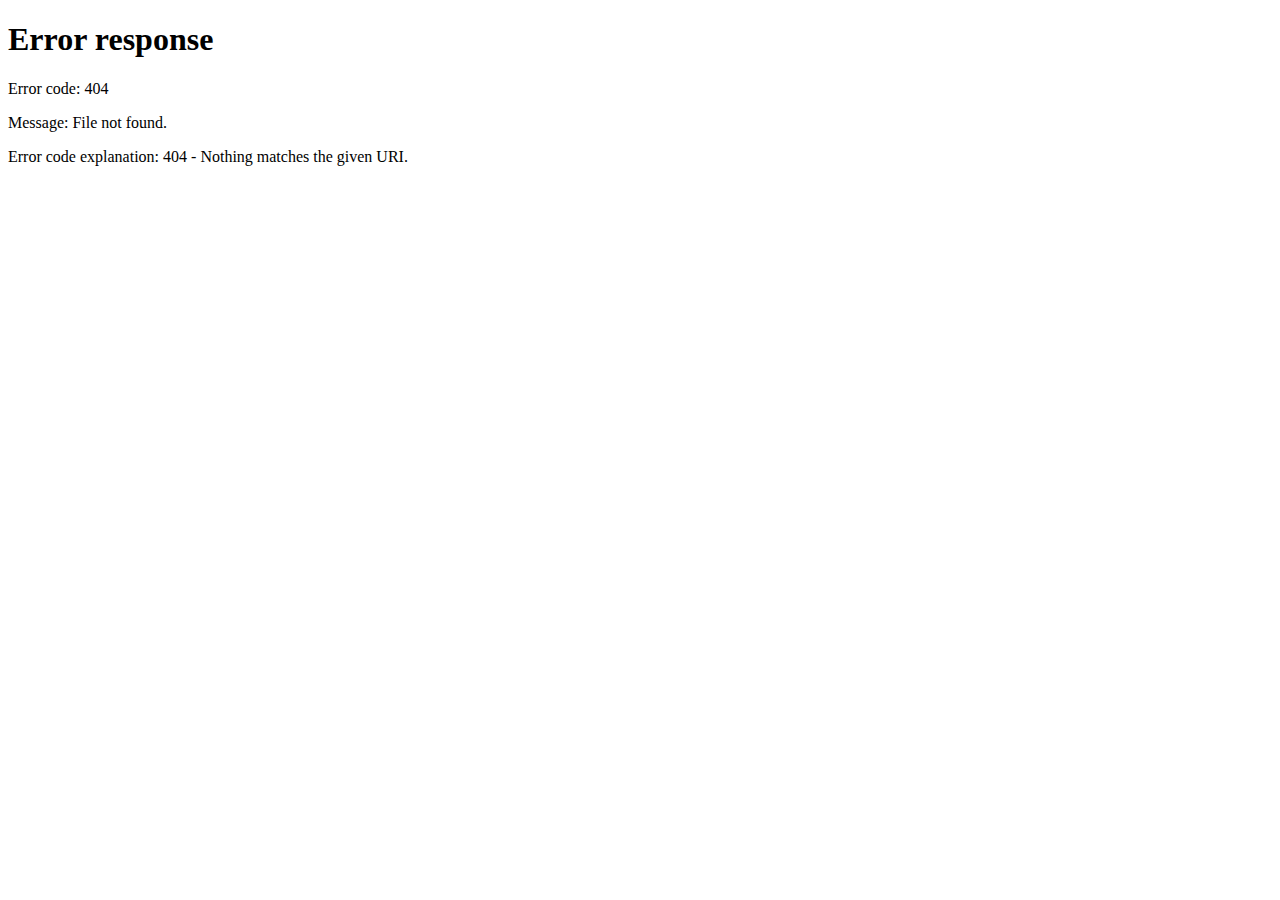
==== index.html @ ef1f960c "Add files via upload" ====
<!DOCTYPE html>
<html lang="en">
<head>
    <meta charset="UTF-8">
    <meta name="viewport" content="width=device-width, initial-scale=1.0">
    <title>Special Day</title>
    <link rel="stylesheet" href="css/style.css">
    <script src="https://code.jquery.com/jquery-3.7.1.min.js" integrity="sha256-/JqT3SQfawRcv/BIHPThkBvs0OEvtFFmqPF/lYI/Cxo=" crossorigin="anonymous"></script>
</head>
<body>
    <!-- header section start -->
     <header>

        <input type="checkbox" name="" id="toggler">
        <label for="toggler" class="bars">≡</label>

        <a href="#" class="logo">Happy<span>Birthday.</span></a>
        <nav class="navbar">
            <a href="#">Home</a>
            <a href="./page/courses.html">Poem</a>
        </nav>
        
        <div class="icons">
            <a href="./page/login.html" class="icon-3"><img src="img/user-2.png" onmouseover="this.src='img/user-1.png'" onmouseout="this.src='img/user-2.png'" alt=""></a>
            <div id="username-display" class="username-display">
                <span id="user"></span>
            </div>
        </div>

     </header>
    <!-- header section end -->

    <!-- Home section start -->
     <section class="home" id="home">

        <div class="content">
            <h3>Happy Birthday</h3>
            <span>On your special day</span>
            <p>I wish you all the happiness and love that your heart can hold. Thank you for being you, and for filling my life with endless joy. Here’s to another year of love and laughter!</p>
            <a href="#about" class="btn">Show More love</a>
        </div>

     </section>
    <!-- Home section end -->

    <!-- About section start -->
     <section class="about" id="about">
        <h1 class="heading"> For <span> You </span></h1>
        <div class="row">

            <div class="video-container">
                <video src="./img/about-video.mp4" loop autoplay muted></video>
                <h3>Best Person Ever</h3>
            </div>

            <div class="content">
                <h3>To My Girlfriend</h3>
                <p>Happy Birthday to the one who makes my world brighter with every smile and fills my heart with boundless love. On this special day, I want you to know just how much you mean to me. Your kindness, strength, and beautiful spirit are just a few of the countless reasons I fall deeper in love with you every day. You are my partner, my confidant, and my greatest blessing, and I’m endlessly grateful to have you by my side through every moment of life.</p>
                <p>As you celebrate another year of your amazing life, I hope you are surrounded by all the love and joy you bring to those around you. May this year bring you closer to your dreams and fill your days with happiness, laughter, and unforgettable moments. I’m so lucky to share this journey with you, and I can’t wait to create even more memories together. Happy Birthday, my love—here’s to many more beautiful years to come.</p>
            </div>

        </div>
     </section>
    <!-- About section end -->

    
<!-- Product section start -->
<section class="product" id="Product">

    <h1 class="heading">Best <span>Moment</span></h1>
    <div class="box-container"> 

        <div class="box">
            <div class="image">
                <img src="../img/momen-1.jpg" alt="">
            </div>
        </div>

        <div class="box">
            <div class="image">
                <img src="../img/moment-2.jpg" alt="">
            </div>
        </div>

        <div class="box">
            <div class="image">
                <img src="../img/momen-3.jpg" alt="">
            </div>
        </div>

        <div class="box">
            <div class="image">
                <img src="../img/momen-4.jpg" alt="">
            </div>
        </div>

        <div class="box">
            <div class="image">
                <img src="../img/momen-5.jpg" alt="">
            </div>
        </div>

        <div class="box">
            <div class="image">
                <img src="../img/momen-6.jpg" alt="">
            </div>
        </div>

        <div class="box">
            <div class="image">
                <img src="../img/momen-7.jpg" alt="">
            </div>
        </div>

        <div class="box">
            <div class="image">
                <img src="../img/momen-8.jpg" alt="">
            </div>
        </div>

        <div class="box">
            <div class="image">
                <img src="../img/momen-9.jpg" alt="">
            </div>
        </div>

    </div>

</section>
<!-- Product section end -->


<!-- Rahasia section start -->
<section class="rahasia" id="rahasia">
    <div class="content">
        <h3>Pesan Rahasia</h3>
        <p>Ini pesan rahasia yang aku gak berani buat ungkapin,intinya aku bersyukur banget bisa dapet perempuan cantik kaya mita, aku gak pernah nyangka orang kaya aku bakal ada yang nerima.</p>
        <p>Dan hal yang paling pengen aku sampaiin adalah aku gak tau sehebat apa atau sekaya apa aku nanti tapi aku akan berusaha keras agar suatu saat nanti kita bisa terikat janji abadi</p>
    </div>
</section>
<!-- Rahasia section end -->


    <!-- Footer section start -->
    <section class="footer" id="footer">

        <div class="credit"> Created by <span> Muhammad Hanif Ibrahim </span> | on August 2024 </div>

    </section>
    <!-- Footer section end -->


    <script src="./js/main.js"></script>
    <script src="./js/login.js"></script>
    <script>
        // Ambil username dari localStorage
        var username = localStorage.getItem("username");
        
        // Tampilkan username di halaman
        if (username) {
            document.getElementById("user").textContent = username;
        } else {
            // Jika username tidak ada, kembali ke halaman login
            window.location.href = "../login.html";
        }
    </script>
</body>
</html>
---- css/style.css ----
*{
    margin: 0; padding: 0;
    box-sizing: border-box;
    font-family: Verdana, Geneva, Tahoma, sans-serif;
    outline: none;
    border: none;
    text-decoration: none;
    text-transform: capitalize;
    transition: .2s linear;
}

html{
    font-size: 62.5%;
    scroll-behavior: smooth;
    scroll-padding-top: 6rem;
    overflow-x: hidden;
}

section{
    padding: 2rem 9%;
}

.username-display {
    border: 1px solid #ccc;
    padding: 10px;
    border-radius: 5px;
    text-align: center;
}




/* Heading : css start */
.heading{
    text-align: center;
    font-size: 4rem;
    color: #FFF0F5;
    padding: 1rem;
    margin: 2rem o;
    background: #ff7799;
}

.heading span{
    color: #FFD1DA;
}
/* Heading : css end */



/* button : css start */
.btn{
    display: inline-block;
    margin-top: 1rem;
    border-radius: 5rem;
    background: #393E46;
    color: white;
    padding: .9rem 3.5rem;
    font-size: 1.5rem;
}

.btn:hover{
    background: #ff7799;
    color: white;
}
/* button : css end */



/* header : css start*/
header{
    position: fixed;
    top: 0; right: 0;left: 0;
    background: white;
    display: flex;
    align-items: center;
    justify-content: space-between;
    box-shadow: 0 .5rem 1rem rgba(0,0,0,0.1);
    padding: 2rem 9%;
    z-index: 1000;
}

.icons{
    display: flex;
}

.icons img{
    width: 20px;
}

header .logo{
    font-size: medium;
    color: #222831;
    font-weight: bolder;
}

header .logo span{
    color: #FBA1B7;
}

header .navbar a{
    font-size: 2rem;
    padding: 0 1.5rem;
    color: #393E46;
}

header .navbar a:hover{
    color: #FBA1B7;
}

header .icons a{
    font-size: 2.5rem;
    color: #222831;
    margin-left: 1.5rem;
}

header #toggler{
    display: none;
}

header .bars{
    font-size: 2.5rem;
    color: #393E46;
    border-radius: .5rem;
    padding: .5rem 1rem;
    border: .1rem solid rgba(0,0,0,0.3);
    display: none;
}
/* header : css end */



/* Home section : css start */
.home{
    display: flex;
    align-items: center;
    min-height: 100vh;
    background: url(../img/bg-home.jpg) no-repeat;
    background-size: cover;
    background-position: center;
}

.home .content{
    max-width: 50rem;
}

.home .content h3{
    font-size: 5rem;
    color: black;
}

.home .content span{
    font-size: 2.5rem;
    color: white;
    padding: 1rem 0;
    line-height: 1.5;
}

.home .content p{
    font-size: 1.5rem;
    color: black;
    padding: 1rem 0;
    line-height: 1.5;
}
/* Home section : css end */



/* About section : css start */
.about .row{
    display: flex;
    flex-wrap: wrap;
    gap: 2rem;
    align-items: center;
    padding: 2rem 0;
    padding-bottom: 3rem;
}

.about .row .video-container{
    flex: 1 1 40rem;
    position: relative;
}

.about .row .video-container video{
    width: 100%;
    border: 1.5rem solid #EEEEEE;
    border-radius: .5rem;
    box-shadow: 0 .5rem 1rem rgba(0,0,0,0.1);
    height: 100%;
    object-fit: cover;
}

.about .row .video-container h3{
    position: absolute;
    top: 50%;
    font-size: 3rem;
    background: #EEEEEE;
    width: 100%;
    padding: 1rem 2rem;
    text-align: center;
    mix-blend-mode: screen;
}

.about .row .content{
    flex: 1 1 40rem;
}

.about .row .content h3{
    font-size: 3rem;
    color: #393E46;
}

.about .row .content p{
    font-size: 1.5rem;
    color: #999;
    padding: .5rem;
    padding-top: 1rem 0;
    line-height: 1.5;
}
/* About section : css end */



/* Contact section : css start */
.contact .row{
    display: flex;
    flex-wrap: wrap-reverse;
}

.contact .row form{
    flex: 1 1 40rem;
    padding: 2rem 2.5rem;
    box-shadow: 0 .5rem 1.5rem rgba(0,0,0,0.1);
    border: .1rem solid rgba(0,0,0,0.1);
    border-radius: .5rem;
    background: #EEEEEE;
}

.contact .row form .box{
    padding: 1rem;
    font-size: 1.5rem;
    color: #393E46;
    text-transform: none;
    border: .1rem solid rgba(0,0,0,0.1);
    border-radius: .5rem;
    margin: .5rem 0;
    width: 100%;
}

.contact .row form .box:focus{
    border-color: #00ADB5;
}

.contact .row form textarea{
    height: 15rem;
    resize: none;
}

.contact .row .image{
    flex: 1 1 40rem;
}

.contact .row .image{
    width: 100%;
}

.contact img{
    width: 400px;
}
/* Contact section : css end */



/* Courses section : css start */

.product .box-container{
    display: flex;
    flex-wrap: wrap;
    gap: 1.5rem;
    margin-top: 1rem;
}

.product .box-container .box{
    flex: 1 1 30rem;
    box-shadow: 0 .5 1.5rem rgba(0,0,0,0.1);
    border-radius: .5rem;
    border: .1rem solid rgba(0,0,0,0.1);
    position: relative;
}

.product .box-container .box .discount{
    position: absolute;
    top: 1rem; left: 1rem;
    padding: .7rem 1rem;
    font-size: 2rem;
    color: #9EC8B9;
    background: #1B4242;
    border-radius: .5rem;
    z-index: 1;
}

.product .box-container .box .image{
    position: relative;
    text-align: center;
    padding: 2rem;
    overflow: hidden;
}

.product .box-container .box .image img{
    height: 25rem;
    border-radius: .5rem;
}

.product .box-container .box:hover .image img{
    transform: scale(1.1);
}

.product .box-container .box .image .icon{
    display: flex;
    bottom: -7rem; left: 0; right: 0;
    position: absolute;
}

.product .box-container .box:hover .image .icon{
    bottom: 0;
}

.product .box-container .box .image .icon button{
    height: 5rem;
    line-height: 5rem;
    font-size: 2rem;
    width: 100%;
    background: #1B4242;
    color: white;padding: 0;
}

.product .box-container .box .image .icon a{
    height: 5rem;
    line-height: 5rem;
    font-size: 2rem;
    width: 100%;
    background: #1B4242;
    color: white;
    padding: 0;
}

.product .box-container .box .image .icon a:hover{
    background: #9EC8B9;
}

.product .box-container .box .image .icon button:hover{
    background: #9EC8B9;
}


.product .box-container .box .content{
    padding: 2rem;
    text-align: center;
}

.product .box-container .box .content h3{
    font-size: 2.5rem;
    color: #393E46;
}

.product .box-container .box .content .price{
    font-size: 2.5rem;
    color: #9EC8B9;
    font-weight: bolder;
    padding-top: 1rem;
}

.product .box-container .box .content span{
    font-size: 1.5rem;
    color: #393E46;
    font-weight: lighter;
    text-decoration: line-through
}
/* Courses section : css end */

/* Footer section : css start */
.footer .box-container{
    display: flex;
    flex-wrap: wrap;
    gap: 1.5rem;
}

.footer .box-container .box{
    flex: 1 1 25rem;
}

.footer .box-container .box h3{
    color: #393E46;
    font-size: 2.5rem;
    padding: 1rem 0;
}

.footer .box-container .box a{
    display: block;
    color: #999;
    font-size: 1.5rem;
    padding: 1rem 0;
}

.footer .box-container .box a:hover{
    color: #9EC8B9;
    text-decoration: underline;
}

.footer .credit{
    text-align: center;
    padding: 1.5rem;
    margin-top: 1.5rem;
    padding-top: 2.5rem;
    font-size: 2rem;
    color: #222831;
    border-top: .1rem solid rgba(0,0,0,0.1);
}

.footer .credit span{
    color: #ff7799;
}
/* Footer section : css end */



/* Review section : css start */
.review .container {
    max-width: 600px;
    margin: 50px auto;
    background-color: #fff;
    padding: 20px;
    border-radius: 8px;
    box-shadow: 0 0 10px rgba(0, 0, 0, 0.1);
}

.review h1 {
    text-align: center;
    color: #333;
}

.review .comment-form {
    display: flex;
    flex-direction: column;
    margin-bottom: 20px;
}

.review #commentInput {
    width: 100%;
    padding: 10px;
    margin-bottom: 10px;
    border-radius: 5px;
    border: 1px solid #ddd;
}

.review .rating-input {
    display: flex;
    align-items: center;
    margin-bottom: 10px;
}

.review .rating-input span {
    margin-right: 10px;
}

.review .comment-form button {
    padding: 10px;
    border: none;
    border-radius: 5px;
    background-color: #007BFF;
    color: white;
    cursor: pointer;
    transition: background-color 0.3s;
}

.review .comment-form button:hover {
    background-color: #0056b3;
}

.review .comments-container {
    border-top: 1px solid #ddd;
    padding-top: 20px;
}

.review .comment {
    background-color: #f9f9f9;
    border: 1px solid #ddd;
    border-radius: 5px;
    padding: 10px;
    margin-bottom: 10px;
}

.review .star {
    color: gold;
}

.review .comment-rating {
    font-weight: bold;
    color: #007BFF;
    margin-bottom: 10px;
}

.review .user {
    display: flex;
    align-items: center;
    margin-top: 10px;
}

.review .user img {
    width: 50px;
    height: 50px;
    border-radius: 50%;
    margin-right: 10px;
}

.review .user-info h3 {
    margin: 0;
}

.review .user-info span {
    color: #888;
}

.review .comment-actions {
    display: flex;
    justify-content: flex-end;
    margin-top: 10px;
}

.review .comment-actions button {
    padding: 5px 10px;
    border: none;
    border-radius: 5px;
    cursor: pointer;
    margin-left: 10px;
}

.review .comment-actions .edit-button {
    background-color: #28a745;
    color: white;
}

.review .comment-actions .delete-button {
    background-color: #dc3545;
    color: white;
}

.review .review .box-container{
    display: flex;
    flex-wrap: wrap;
    gap: 1.5rem;
}

.review .box-container .box{
    flex: 1 1 30rem;
    box-shadow: 0 .5rem 1.5rem rgba(0,0,0,0.1);
    border-radius: .5rem;
    padding: 3rem 2rem;
    position: relative;
}

.review .box-container .box .user{
    display: flex;
    align-items: center;
    padding-top: 2rem;
}

.review .box-container .box .user img{
    height: 6rem;
    width: 6rem;
    border-radius: 50%;
    object-fit: cover;
    margin-right: 1rem;
}

.review .box-container .box .user h3{
    font-size: 2rem;
    color: #393E46;
}

.review .box-container .box span{
    font-size: 1.5rem;
    color: #999;
}

.review .box-container .box p{
    color: #999;
    font-size: 1.5rem;
    line-height: 1.5;
    padding-top: 2rem;
}
/* Review section : css end */



/* Material section : css start */
.material .box-container {
    display: flex;
    flex-wrap: wrap;
    justify-content: center;
    gap: 20px;
    padding: 20px;
}

.material .box-container .box {
    background-color: #fff;
    border: 1px solid #ddd;
    border-radius: 8px;
    box-shadow: 0 0 10px rgba(0, 0, 0, 0.1);
    max-width: 300px;
    padding: 20px;
    text-align: center;
    transition: transform 0.3s, box-shadow 0.3s;
}

.material .box-container .box:hover {
    transform: translateY(-10px);
    box-shadow: 0 10px 20px rgba(0, 0, 0, 0.2);
}

.material .box-container .box h2 {
    color: #333;
    font-size: 1.5em;
    margin-bottom: 10px;
}

.material .box-container .box p {
    color: #555;
    line-height: 1.6;
}
/* Material section : css end */



/* Exercise section : css start */
.material-box{
    display: flex;
    justify-content: center;
}

.exercise .box-container {
    background-color: #fff;
    border: 1px solid #ddd;
    border-radius: 8px;
    box-shadow: 0 0 10px rgba(0, 0, 0, 0.1);
    padding: 20px;
    max-width: 500px;
    width: 100%;
}

.exercise .box-container .question {
    margin-bottom: 20px;
}

.exercise .box-container .question p {
    font-size: 1.2em;
    color: #333;
}

.exercise .box-container .question .choices {
    list-style-type: none;
    padding: 0;
    margin: 10px 0 0;
}

.exercise .box-container .question .choices li {
    margin-bottom: 10px;
}

.exercise .box-container .question .choices input[type="radio"] {
    margin-right: 10px;
}

.exercise .box-container .submit-button {
    background-color: #007bff;
    color: #fff;
    border: none;
    border-radius: 4px;
    padding: 10px 20px;
    cursor: pointer;
    font-size: 1em;
    transition: background-color 0.3s;
}

.exercise .box-container .submit-button:hover {
    background-color: #0056b3;
}

.exercise .box-container #results {
    margin-top: 20px;
    font-size: 1.5em;
    color: #333;
    text-align: center;
}
/* Exercise section : css end */



/* Material section : css start */
.material .box-container .box img{
    width: 100%;
}
/* Material section : css end */



/* Login & Register section : css start */

.login{
    display: flex;
    align-items: center;
    min-height: 100vh;
    background: #ff7799 no-repeat;
    background-size: cover;
    justify-content: center;
}

  
.login .container {
    display: flex;
    background-color: #fff;
    border-radius: 1rem;
    overflow: hidden;
    box-shadow: 0 0 10px rgba(0, 0, 0, 0.1);
    margin-inline: 2rem;
}
  
.login .container img {
    width: 35rem;
    height: 45rem;
    object-fit: cover;
    object-position: bottom;
    border-radius: 10px;
}
  
.login .container form {
    display: grid;
    place-content: center;
    row-gap: 1rem;
    padding: 5rem;
}

.login .container form .header-text {
    font-weight: 500;
    padding-bottom: 10px;
}
  
.login .container form .input-group {
    display: grid;
    row-gap: 2rem;
}
  
.login .container form .input-group input {
    padding: 0.5rem 1rem;
    border-radius: 4px;
    background-color: #f5f5f5;
}
  
.login .container form p a {
    color: #00ADB5;
    font-weight: 500;
    text-decoration: none;
    border-radius: 10px;
}

.error{
    color: red;
}

.comment-section{
    display: block;
}

.comment-fix{
    display: flex;
    justify-content: center;
}
  
/* Login & Register section : css start */

/* Rahasia section : css start */
.rahasia{
    color: white;
    top: 50%;
    font-size: 2rem;
    background: white;
    width: 100%;
    padding: 1rem 2rem;
    text-align: center;
}
/* Rahasia section : css end */


/* media queries */
@media (max-width:991px) {
    html{
        font-size: 55%;
    }

    header{
        padding: 2rem;
    }

    section{
        padding: 2rem;
    }

    .home{
        background-position: top;
    }
}

@media (max-width:768px) {
    header .bars{
        display: block;
    }

    header .navbar{
        position: absolute;
        top: 100%; left: 0; right: 0;
        background: white;
        border-top: .1rem solid rgba(0,0,0,0.1);
        clip-path: polygon(0 0, 100% 0, 100% 0, 0 0);
    }

    header #toggler:checked ~ .navbar{
        clip-path: polygon(0 0, 100% 0, 100% 100%, 0 100%);
    }

    header .navbar a{
        margin: 1.5rem;
        padding: 1.5rem;
        border: .1rem solid rgba(0,0,0,0.1);
        display: block;
        background: white;
    }

    .home .content h3{
        font-size: 4.5rem;
    }

    .home .content span{
        font-size: 2rem;
    }

    .heading{
        font-size: 3rem;
    }

    .contact .image{
        display: flex;
        justify-content: center;
    }

    .contact img{
        width: 300px;
    }

    .login .container {
        display: block;
        margin-inline: 1rem;
        width: 400px;
      }
    
      .login .container img {
        width: 100%;
        height: 15rem;
      }
    
      .login .container form {
        padding: 5rem;
      }
    
}
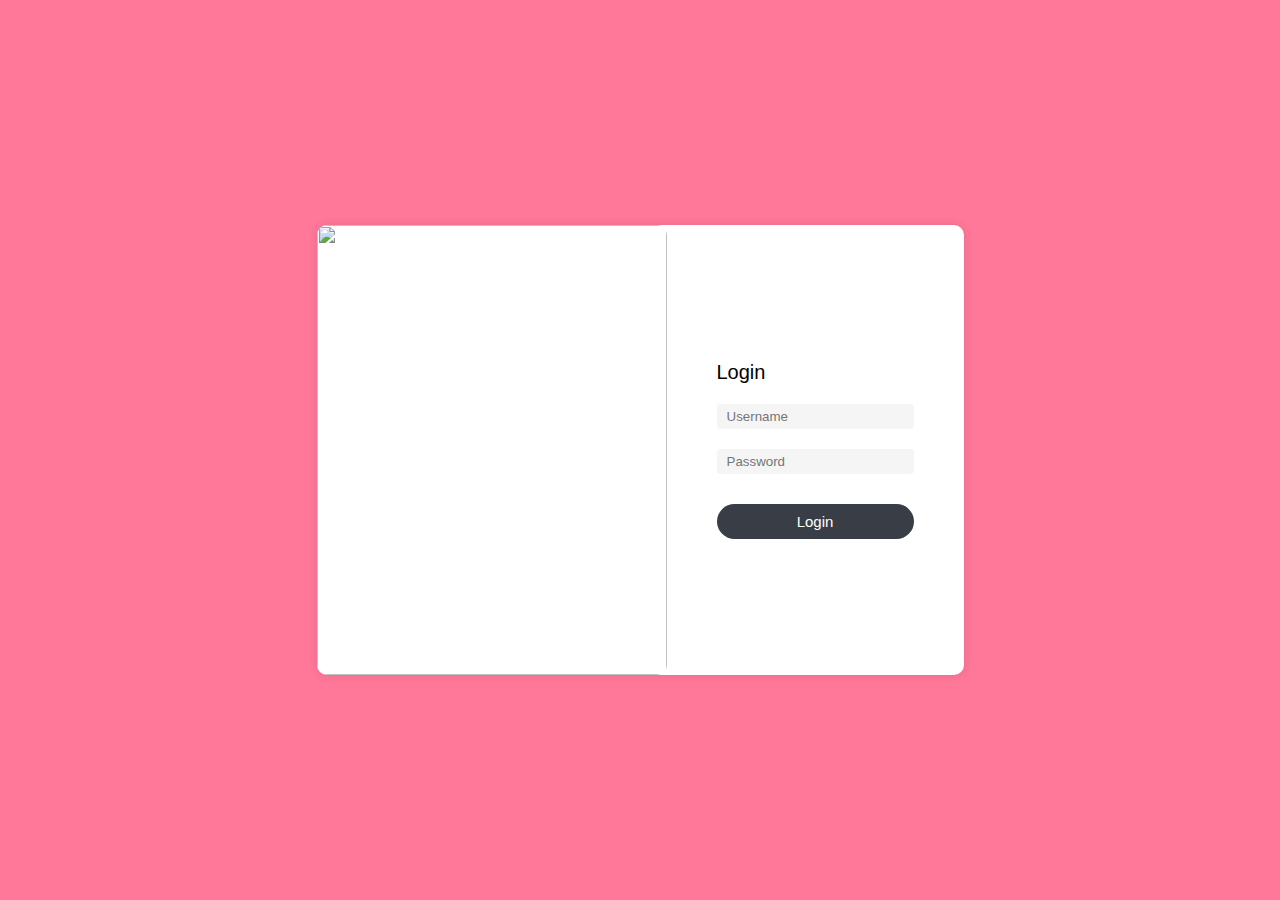
==== commit d986b5c8: "Update index.html" ====
--- a/index.html
+++ b/index.html
@@ -161,8 +161,8 @@
             document.getElementById("user").textContent = username;
         } else {
             // Jika username tidak ada, kembali ke halaman login
-            window.location.href = "../login.html";
+            window.location.href = "./page/login.html";
         }
     </script>
 </body>
-</html>+</html>
